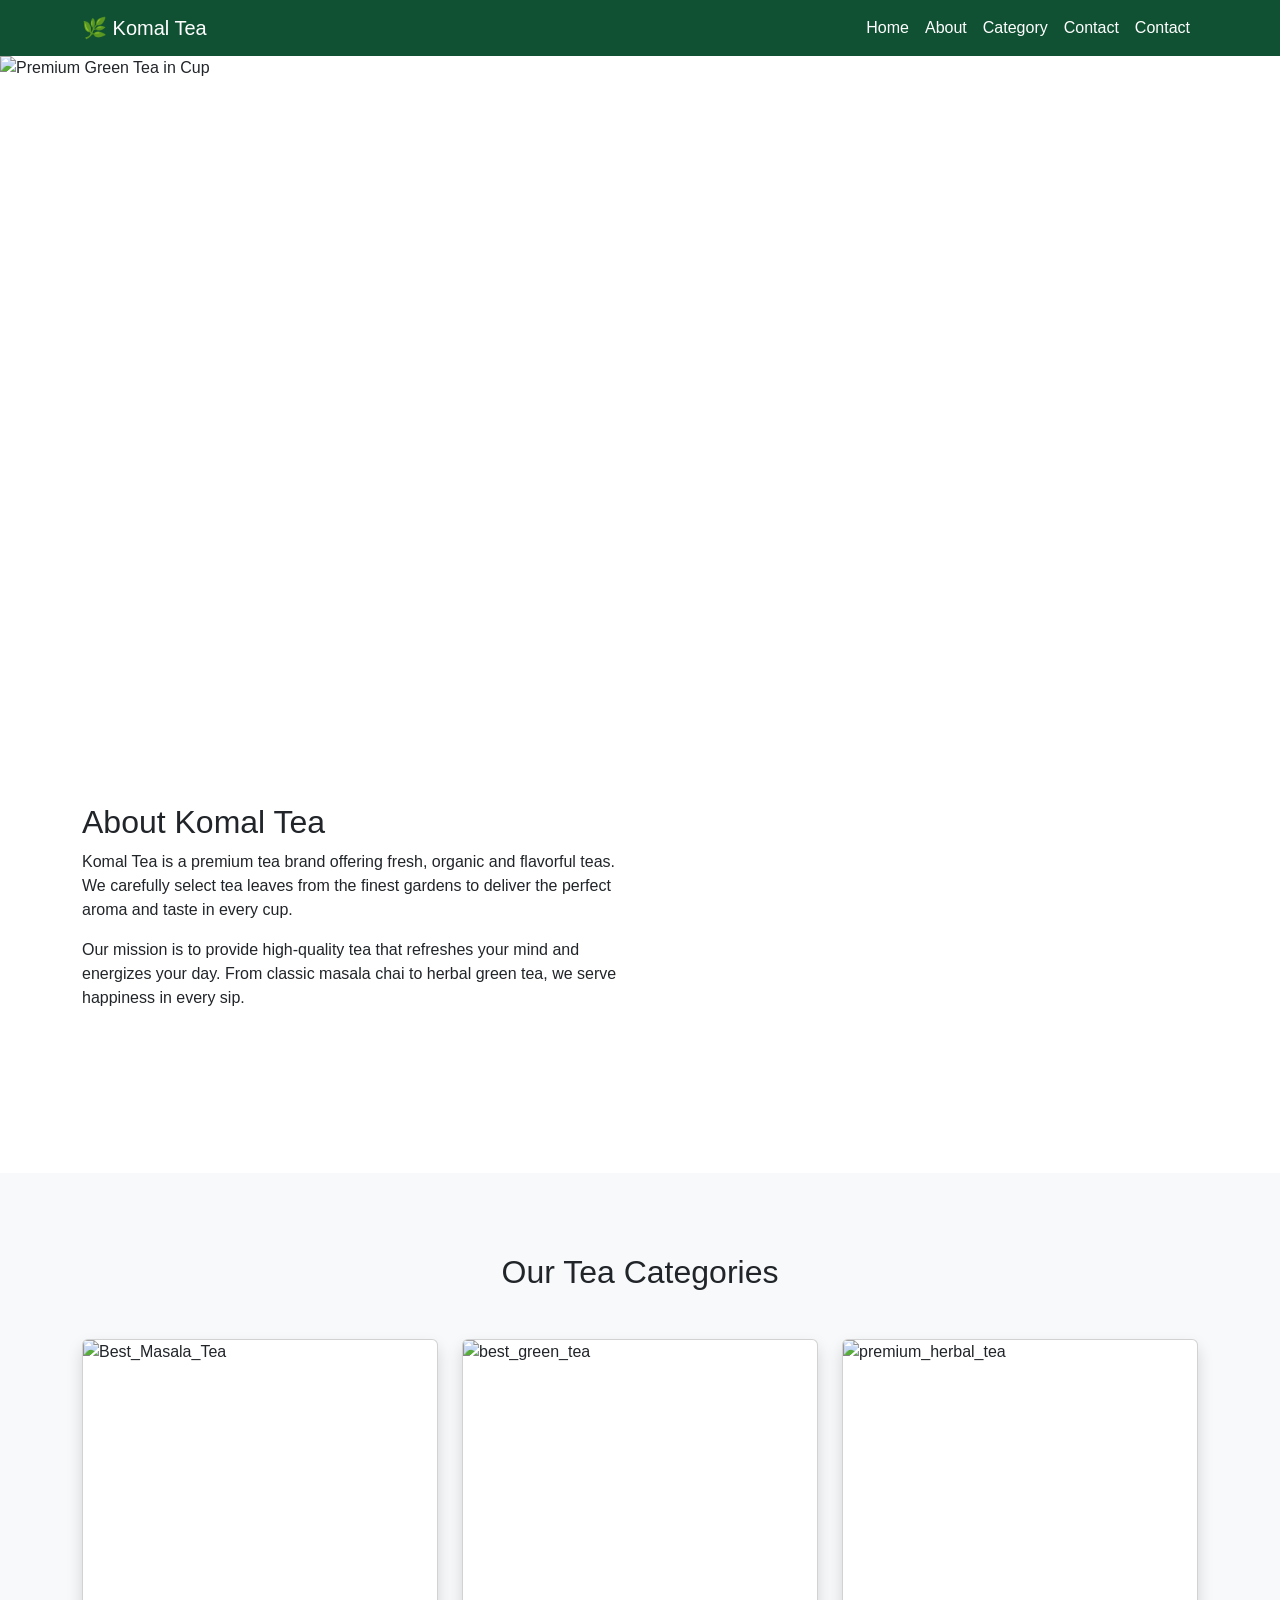
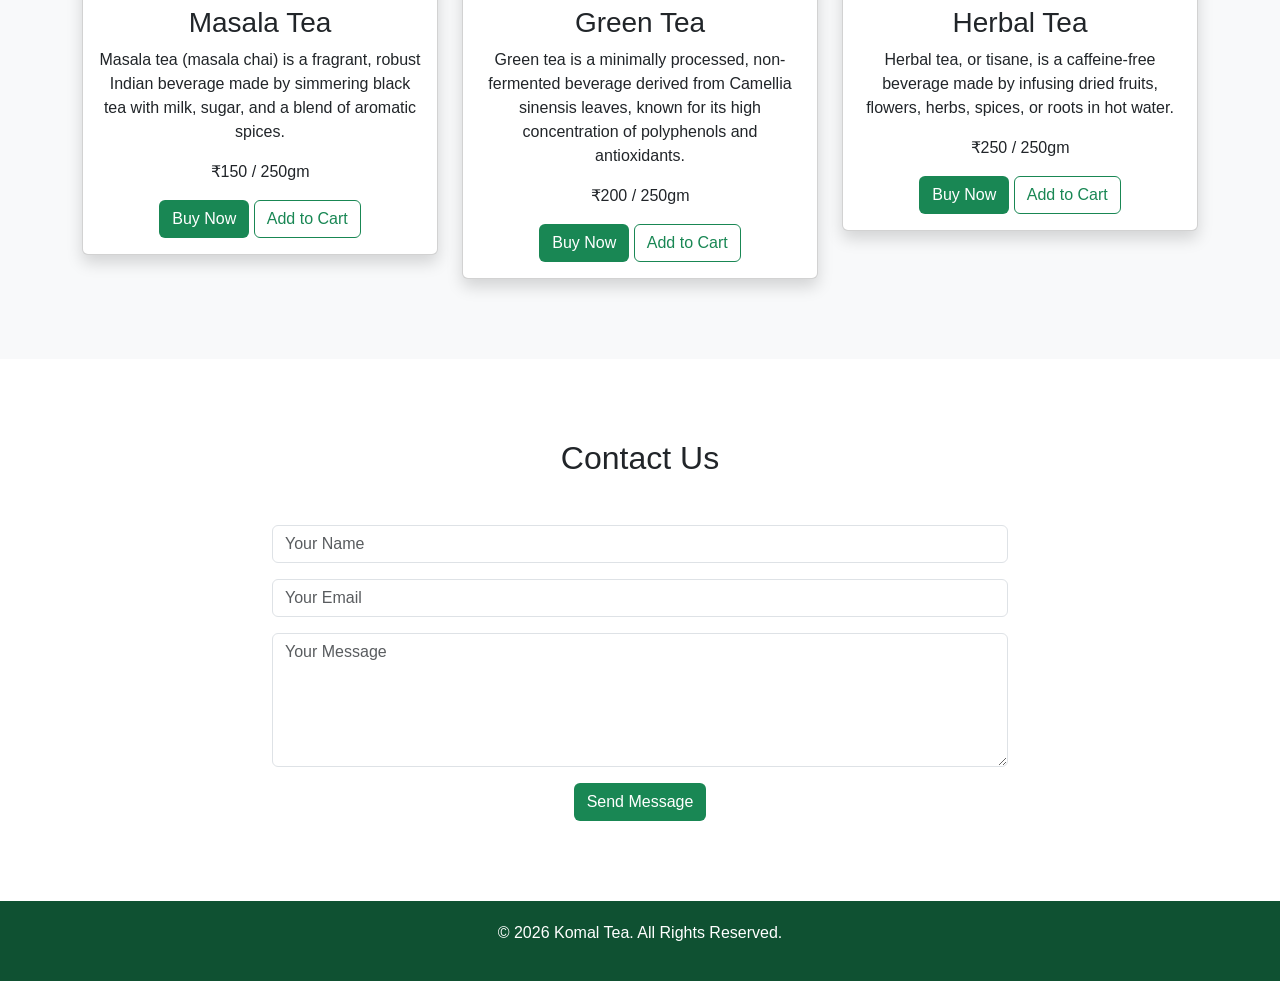
==== index.html @ d36eaf46 "commit commit" ====
<!DOCTYPE html>
<html lang="en">

<head>
    <meta charset="UTF-8">
    <title>Best Popular Tea In India | Komal Tea</title>
    <meta name="description" content="Komal Tea a Luxury tea brand in India offers the finest  quality teas that includes Masala Tea,Herbal Tea, Green Tea and more.Each cup is crafted to refresh your senses,energize your day,and bring a moment of Luxury to your daily routine">
   
    <meta name="viewport" content="width=device-width, initial-scale=1.0">
   <meta name="robots" content="index, follow">
   <meta name="author" content="Komal Tea">

    <!-- Bootstrap CSS -->
    <link href="https://cdn.jsdelivr.net/npm/bootstrap@5.3.2/dist/css/bootstrap.min.css" rel="stylesheet">
    <link rel="stylesheet" href="style.css">
<link rel="canonical" href="https://mistidepala2003.github.io/tea_site/">
    
</head>

<body>

    <!-- HEADER -->
    <nav class="navbar navbar-expand-lg">
        <div class="container">
            <a class="navbar-brand" href="#">🌿 Komal Tea</a>
            <button class="navbar-toggler bg-light" type="button" data-bs-toggle="collapse" data-bs-target="#navbarNav">
                <span class="navbar-toggler-icon"></span>
            </button>

            <div class="collapse navbar-collapse justify-content-end" id="navbarNav">
                <ul class="navbar-nav">
                    <li class="nav-item"><a class="nav-link" href="#">Home</a></li>
                    <li class="nav-item"><a class="nav-link" href="#about">About</a></li>
                    <li class="nav-item"><a class="nav-link" href="#category">Category</a></li>
                    <li class="nav-item"><a class="nav-link" href="#contact">Contact</a></li>
                     <li class="nav-item"><a class="nav-link" href="#contact">Contact</a></li>
                </ul>
            </div>
        </div>
    </nav>

    

    <!-- HERO SECTION WITH SLIDER -->
   <section class="hero">
    <div id="teaSlider" class="carousel slide" data-bs-ride="carousel">
        <div class="carousel-inner">

            <div class="carousel-item active">
                <img src="https://imgscf.slidemembers.com/docs/1/1/310/herbal_tea_best_ppt_309136.jpg"
                     class="d-block w-100"
                     alt="Premium Green Tea in Cup">

                <div class="carousel-caption d-flex flex-column justify-content-center align-items-center">
                    <h1 class="fw-bold">Best Premium Tea Brand in India</h1>
                    <p>Experience the rich aroma and authentic taste of Komal Tea</p>
                </div>
            </div>

            <div class="carousel-item">
                <img src="https://image.slidesdocs.com/responsive-images/background/coffee-cup-afternoon-tea-drink-powerpoint-background_41273de9f4__960_540.jpg"
                     class="d-block w-100"
                     alt="Traditional Indian Masala Tea">
            </div>

            <div class="carousel-item">
                <img src="https://imgscf.slidemembers.com/docs/1/1/310/herbal_tea_best_ppt_309136.jpg"
                     class="d-block w-100"
                     alt="Organic Herbal Tea Leaves">
            </div>

        </div>
    </div>
</section>

    <!-- ABOUT US SECTION -->
    <section class="about-section" id="about">
        <div class="container">
            <div class="row align-items-center">
                <div class="col-md-6">
                    <h2>About Komal Tea</h2>
                    <p>
                        Komal Tea is a premium tea brand offering fresh, organic and flavorful teas.
                        We carefully select tea leaves from the finest gardens to deliver the perfect
                        aroma and taste in every cup.
                    </p>
                    <p>
                        Our mission is to provide high-quality tea that refreshes your mind and energizes
                        your day. From classic masala chai to herbal green tea, we serve happiness in every sip.
                    </p>
                </div>

                <div class="col-md-6">
                    <iframe width="100%" height="350" src="https://www.youtube.com/embed/aVo6epjYxvs"
                        title="Komal Tea Video" frameborder="0"
                        allow="accelerometer; autoplay; clipboard-write; encrypted-media; gyroscope; picture-in-picture"
                        allowfullscreen>
                    </iframe>
                </div>
            </div>
        </div>
    </section>

    <!-- CATEGORY SECTION -->
    <section class="category-section" id="category">
        <div class="container">
            <h2 class="text-center mb-5">Our Tea Categories</h2>

            <div class="row g-4">

                <div class="col-md-4">
                    <div class="card shadow">
                        <img src="https://www.teaforturmeric.com/wp-content/uploads/2021/11/Masala-Chai-Tea-Recipe-Card.jpg"
                            class="card-img-top" alt="Best_Masala_Tea">
                        <div class="card-body text-center">
                            <h3>Masala Tea</h3>
                            <p>Masala tea (masala chai) is a fragrant, robust Indian beverage made by simmering black
                                tea with milk, sugar, and a blend of aromatic spices.</p>
                            <p>₹150 / 250gm</p>
                            <a href="https://wa.me/918866290991?text=I want Masala Tea"
   target="_blank"
   class="btn btn-tea">
   Buy Now
</a>
                            <button class="btn btn-outline-success">Add to Cart</button>
                        </div>
                    </div>
                </div>

                <div class="col-md-4">
                    <div class="card shadow">
                        <img src="https://m.media-amazon.com/images/I/61tCIeSY81L._AC_UF350,350_QL80_.jpg"
                            class="card-img-top" alt="best_green_tea">
                        <div class="card-body text-center">
                            <h3>Green Tea</h3>
                            <p>Green tea is a minimally processed, non-fermented beverage derived from Camellia sinensis
                                leaves, known for its high concentration of polyphenols and antioxidants. </p>
                            <p>₹200 / 250gm</p>
                           <a href="https://wa.me/918866290991?text=I Want Green Tea"
   target="_blank"
   class="btn btn-tea">
   Buy Now
</a>
                            <button class="btn btn-outline-success">Add to Cart</button>
                        </div>
                    </div>
                </div>

                <div class="col-md-4">
                    <div class="card shadow">
                        <img src="https://m.media-amazon.com/images/I/71pCDekvF1L._AC_UF894,1000_QL80_.jpg"
                            class="card-img-top" alt="premium_herbal_tea">
                        <div class="card-body text-center">
                            <h3>Herbal Tea</h3>
                            <p>Herbal tea, or tisane, is a caffeine-free beverage made by infusing dried fruits,
                                flowers, herbs, spices, or roots in hot water.</p>
                            <p>₹250 / 250gm</p>
                          <a href="https://wa.me/918866290991?text=I Want Herbal Tea"
   target="_blank"
   class="btn btn-tea">
   Buy Now
</a>
                            <button class="btn btn-outline-success">Add to Cart</button>
                        </div>
                    </div>
                </div>

            </div>
        </div>
    </section>

    <!-- CONTACT SECTION -->
    <section class="contact-section" id="contact">
        <div class="container">
            <h2 class="text-center mb-5">Contact Us</h2>

            <div class="row justify-content-center">
                <div class="col-md-8">
                    <form>
                        <div class="mb-3">
                            <input type="text" class="form-control" placeholder="Your Name">
                        </div>
                        <div class="mb-3">
                            <input type="email" class="form-control" placeholder="Your Email">
                        </div>
                        <div class="mb-3">
                            <textarea class="form-control" rows="5" placeholder="Your Message"></textarea>
                        </div>
                        <div class="text-center">
                            <button class="btn btn-tea">Send Message</button>
                        </div>
                    </form>
                </div>
            </div>
        </div>
    </section>

    <!-- FOOTER -->
    <footer>
        <p>© 2026 Komal Tea. All Rights Reserved.</p>
    </footer>

    <!-- Bootstrap JS -->
    <script src="https://cdn.jsdelivr.net/npm/bootstrap@5.3.2/dist/js/bootstrap.bundle.min.js"></script>

</body>

</html>
---- style.css ----
body {
            font-family: Arial, sans-serif;
        }

        .navbar {
            background-color: #0f5132;
        }

        .navbar-brand,
        .nav-link {
            color: white !important;
            font-weight: 500;
        }

        .hero img {
            height: 600px;
            object-fit: cover;
        }

        .about-section {
            padding: 80px 0;
        }

        .category-section {
            padding: 80px 0;
            background-color: #f8f9fa;
        }

        .card img {
            height: 250px;
            object-fit: cover;
        }

        .contact-section {
            padding: 80px 0;
        }

        footer {
            background-color: #0f5132;
            color: white;
            padding: 20px 0;
            text-align: center;
        }

        .btn-tea {
            background-color: #198754;
            color: white;
        }

        .btn-tea:hover {
            background-color: #145c32;
        }
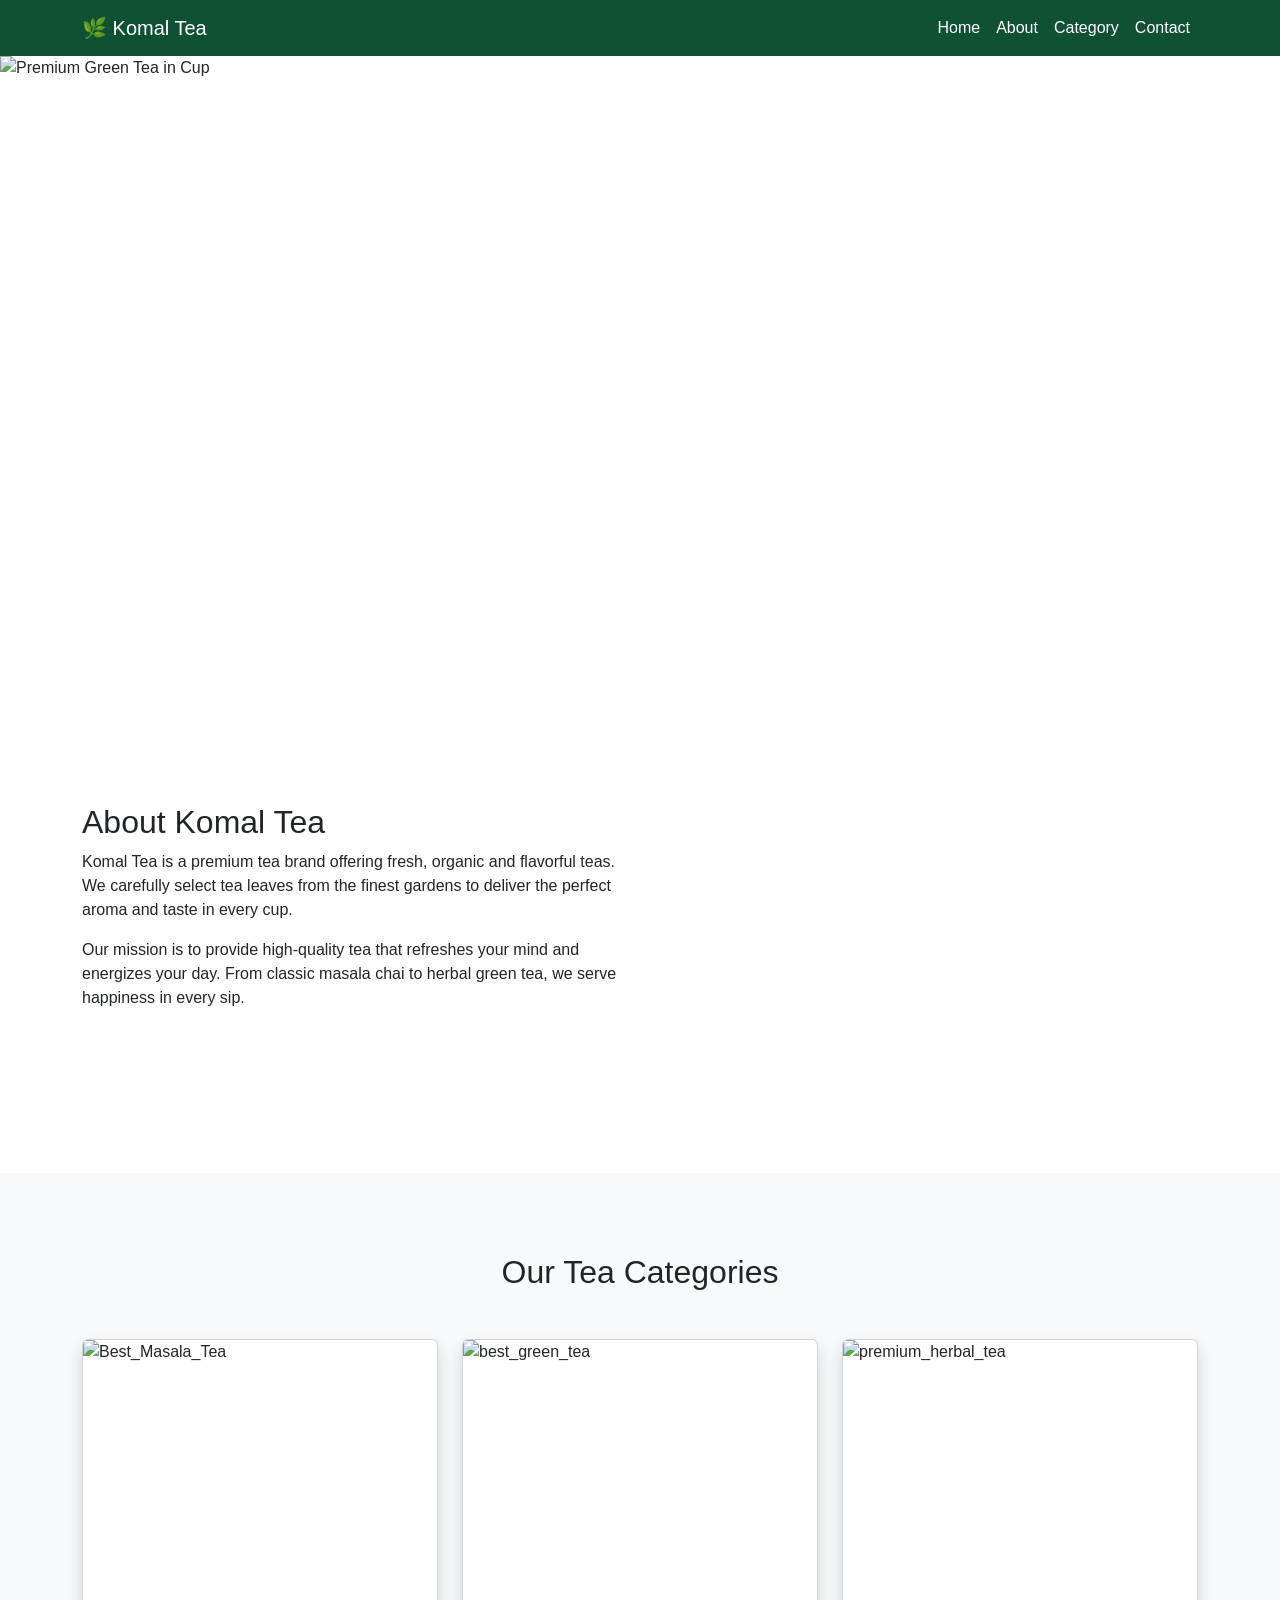
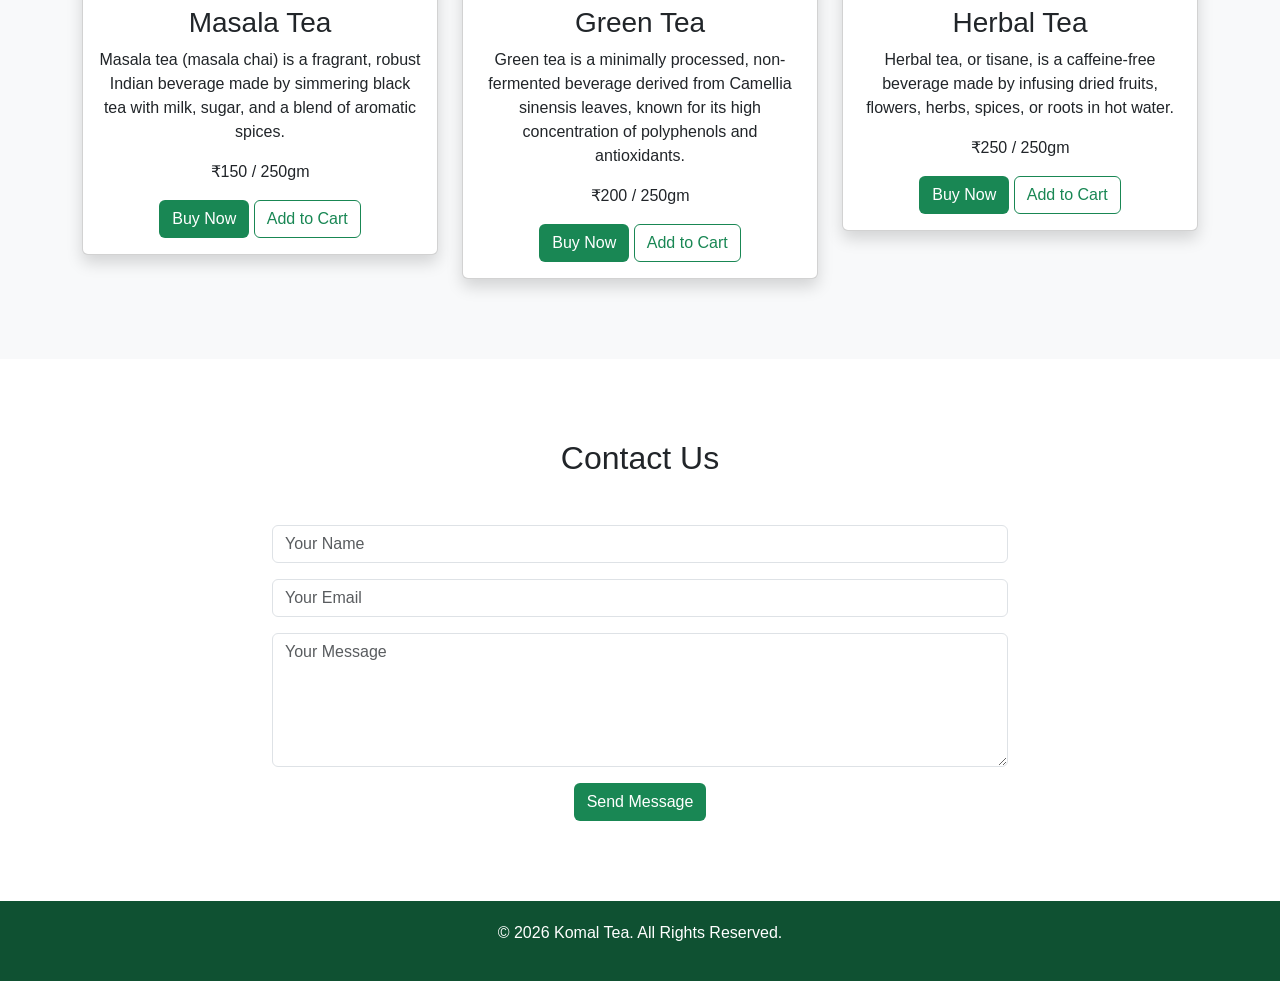
==== commit db878f0d: "commit commit" ====
--- a/index.html
+++ b/index.html
@@ -33,7 +33,7 @@
                     <li class="nav-item"><a class="nav-link" href="#about">About</a></li>
                     <li class="nav-item"><a class="nav-link" href="#category">Category</a></li>
                     <li class="nav-item"><a class="nav-link" href="#contact">Contact</a></li>
-                     <li class="nav-item"><a class="nav-link" href="#contact">Contact</a></li>
+         
                 </ul>
             </div>
         </div>
